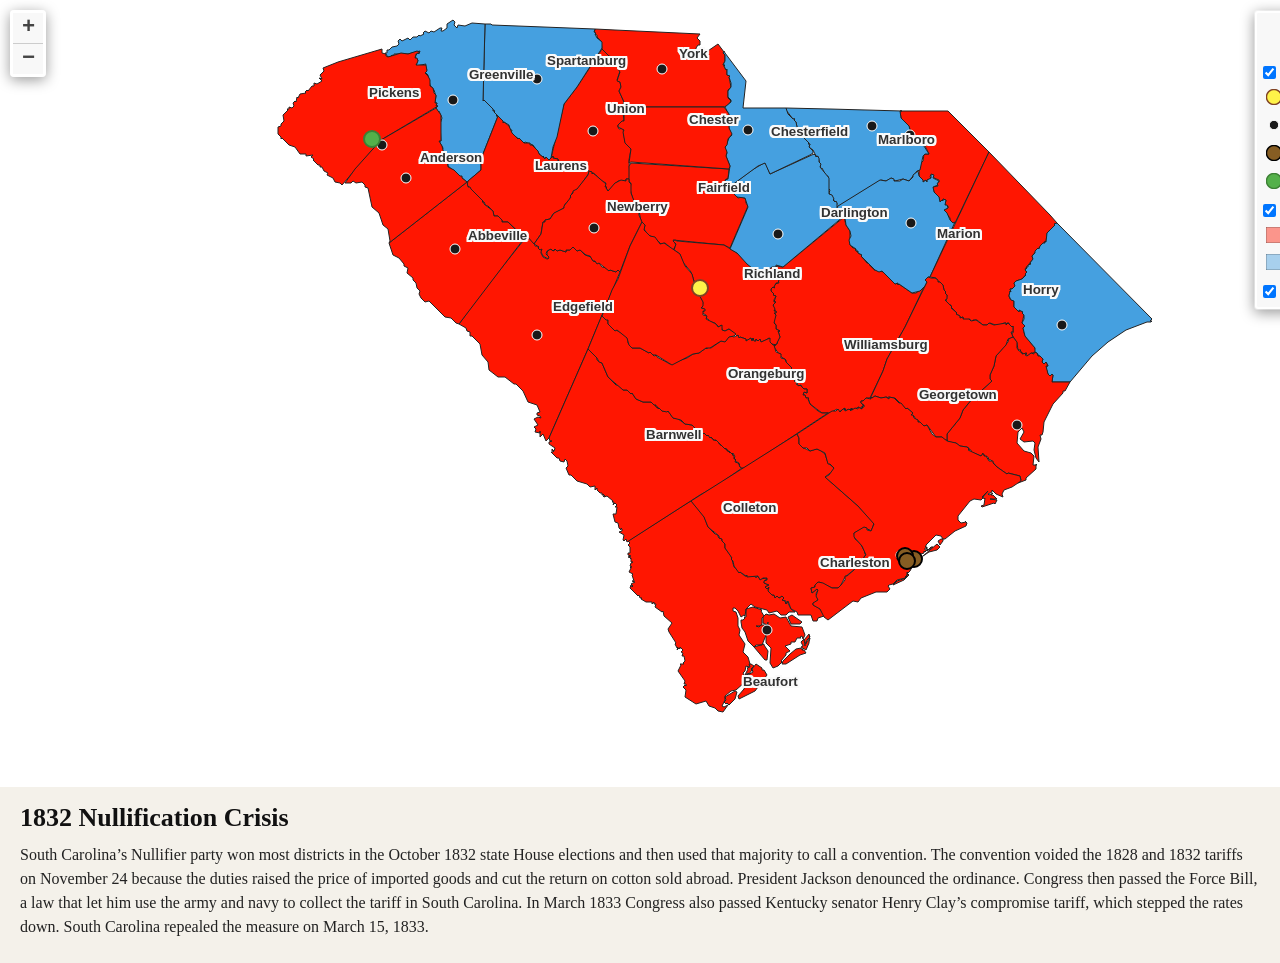
==== south-carolina/index.html @ b2290ae3 "Add files via upload" ====
<!doctype html>
<html lang="en">
    <head>
        <meta charset="utf-8">
        <meta http-equiv="X-UA-Compatible" content="IE=edge">
        <meta name="viewport" content="initial-scale=1,user-scalable=no,maximum-scale=1,width=device-width">
        <meta name="mobile-web-app-capable" content="yes">
        <meta name="apple-mobile-web-app-capable" content="yes">
        <link rel="stylesheet" href="css/leaflet.css">
        <link rel="stylesheet" href="css/L.Control.Layers.Tree.css">
        <link rel="stylesheet" href="css/qgis2web.css">
        <link rel="stylesheet" href="css/fontawesome-all.min.css">
        <link rel="stylesheet" href="css/leaflet.photon.css">
        <style>
        html, body {
            margin: 0;
            padding: 0;
            background: #f4f1ea;
            font-family: "Times New Roman", Times, serif;
        }
        #map {
            width: 1521px;
            height: 787px;
        }
        #below {
            width: 100%;
            box-sizing: border-box;
            padding: 16px 20px 24px;
            background: #f4f1ea;
        }
        #below h1 {
            margin: 0 0 10px 0;
            font-family: "Times New Roman", Times, serif;
            font-size: 26px;
            font-weight: bold;
            color: #111;
        }
        #below p {
            margin: 0;
            width: 100%;
            font-family: "Times New Roman", Times, serif;
            font-size: 16px;
            line-height: 1.5;
            color: #222;
        }
        </style>
        <title>1832 Nullification Crisis</title>
    </head>
    <body>
        <div id="map">
        </div>
        <div id="below">
            <h1>1832 Nullification Crisis</h1>
            <p>South Carolina’s Nullifier party won most districts in the October 1832 state House elections and then used that majority to call a convention. The convention voided the 1828 and 1832 tariffs on November 24 because the duties raised the price of imported goods and cut the return on cotton sold abroad. President Jackson denounced the ordinance. Congress then passed the Force Bill, a law that let him use the army and navy to collect the tariff in South Carolina. In March 1833 Congress also passed Kentucky senator Henry Clay’s compromise tariff, which stepped the rates down. South Carolina repealed the measure on March 15, 1833.</p>
        </div>
        <script src="js/qgis2web_expressions.js"></script>
        <script src="js/leaflet.js"></script>
        <script src="js/L.Control.Layers.Tree.min.js"></script>
        <script src="js/leaflet.rotatedMarker.js"></script>
        <script src="js/leaflet.pattern.js"></script>
        <script src="js/leaflet-hash.js"></script>
        <script src="js/Autolinker.min.js"></script>
        <script src="js/rbush.min.js"></script>
        <script src="js/labelgun.min.js"></script>
        <script src="js/labels.js"></script>
        <script src="js/leaflet.photon.js"></script>
        <script src="data/DistrictsLeadingFactionOct1832_1.js"></script>
        <script src="data/KEY_2.js"></script>
        <script>
        var map = L.map('map', {
            zoomControl:false, maxZoom:28, minZoom:1
        }).fitBounds([[32.27986494132092,-83.53175110962904],[34.74177065993602,-77.81736018606227]]);
        var hash = new L.Hash(map);
        map.attributionControl.setPrefix('<a href="https://github.com/qgis2web/qgis2web" target="_blank">qgis2web</a> &middot; <a href="https://leafletjs.com" title="A JS library for interactive maps">Leaflet</a> &middot; <a href="https://qgis.org">QGIS</a>');
        var autolinker = new Autolinker({truncate: {length: 30, location: 'smart'}});
        // remove popup's row if "visible-with-data"
        function removeEmptyRowsFromPopupContent(content, feature) {
         var tempDiv = document.createElement('div');
         tempDiv.innerHTML = content;
         var rows = tempDiv.querySelectorAll('tr');
         for (var i = 0; i < rows.length; i++) {
             var td = rows[i].querySelector('td.visible-with-data');
             var key = td ? td.id : '';
             if (td && td.classList.contains('visible-with-data') && feature.properties[key] == null) {
                 rows[i].parentNode.removeChild(rows[i]);
             }
         }
         return tempDiv.innerHTML;
        }
        // modify popup if contains media
        function addClassToPopupIfMedia(content, popup) {
            var tempDiv = document.createElement('div');
            tempDiv.innerHTML = content;
            var imgTd = tempDiv.querySelector('td img');
            if (imgTd) {
                var src = imgTd.getAttribute('src');
                if (/\.(jpg|jpeg|png|gif|bmp|webp|avif)$/i.test(src)) {
                    popup._contentNode.classList.add('media');
                    var img = popup._contentNode.querySelector('td img');
                    if (img) {
                        // If already loaded (cache), update immediately
                        if (img.complete && img.naturalHeight > 0) {
                            popup.update();
                        } else {
                            img.addEventListener('load', function() {
                                popup.update();
                            });
                            img.addEventListener('error', function() {
                                popup.update();
                            });
                        }
                    }
                } else if (/\.(mp3|wav|ogg|aac)$/i.test(src)) {
                    var audio = document.createElement('audio');
                    audio.controls = true;
                    audio.src = src;
                    imgTd.parentNode.replaceChild(audio, imgTd);
                    popup._contentNode.classList.add('media');
                    setTimeout(function() {
                        popup.setContent(tempDiv.innerHTML);
                        popup.update();
                    }, 10);
                } else if (/\.(mp4|webm|ogg|mov)$/i.test(src)) {
                    var video = document.createElement('video');
                    video.controls = true;
                    video.src = src;
                    video.style.width = "400px";
                    video.style.height = "300px";
                    video.style.maxHeight = "60vh";
                    video.style.maxWidth = "60vw";
                    imgTd.parentNode.replaceChild(video, imgTd);
                    popup._contentNode.classList.add('media');
                    // Aggiorna il popup quando il video carica i metadati
                    video.addEventListener('loadedmetadata', function() {
                        popup.update();
                    });
                    setTimeout(function() {
                        popup.setContent(tempDiv.innerHTML);
                        popup.update();
                    }, 10);
                } else {
                    popup._contentNode.classList.remove('media');
                }
            } else {
                popup._contentNode.classList.remove('media');
            }
        }
        var zoomControl = L.control.zoom({
            position: 'topleft'
        }).addTo(map);
        var bounds_group = new L.featureGroup([]);
        function setBounds() {
        }
        map.createPane('pane_ESRIShadedRelief_0');
        map.getPane('pane_ESRIShadedRelief_0').style.zIndex = 400;
        var layer_ESRIShadedRelief_0 = L.tileLayer('https://server.arcgisonline.com/ArcGIS/rest/services/World_Shaded_Relief/MapServer/tile/{z}/{y}/{x}', {
            pane: 'pane_ESRIShadedRelief_0',
            opacity: 1.0,
            attribution: '',
            minZoom: 1,
            maxZoom: 28,
            minNativeZoom: 0,
            maxNativeZoom: 20
        });
        layer_ESRIShadedRelief_0;
        map.addLayer(layer_ESRIShadedRelief_0);
        function pop_DistrictsLeadingFactionOct1832_1(feature, layer) {
            var popupContent = '<table>\
                </table>';
            var content = removeEmptyRowsFromPopupContent(popupContent, feature);
			layer.on('popupopen', function(e) {
				addClassToPopupIfMedia(content, e.popup);
			});
			layer.bindPopup(content, { maxHeight: 400 });
        }

        function style_DistrictsLeadingFactionOct1832_1_0(feature) {
            switch(String(feature.properties['stance'])) {
                case 'Nullifier':
                    return {
                pane: 'pane_DistrictsLeadingFactionOct1832_1',
                opacity: 1,
                color: 'rgba(35,35,35,1.0)',
                dashArray: '',
                lineCap: 'butt',
                lineJoin: 'miter',
                weight: 1.0, 
                fill: true,
                fillOpacity: 1,
                fillColor: 'rgba(255,22,1,1.0)',
                interactive: true,
            }
                    break;
                case 'Unionist':
                    return {
                pane: 'pane_DistrictsLeadingFactionOct1832_1',
                opacity: 1,
                color: 'rgba(35,35,35,1.0)',
                dashArray: '',
                lineCap: 'butt',
                lineJoin: 'miter',
                weight: 1.0, 
                fill: true,
                fillOpacity: 1,
                fillColor: 'rgba(69,160,224,1.0)',
                interactive: true,
            }
                    break;
            }
        }
        map.createPane('pane_DistrictsLeadingFactionOct1832_1');
        map.getPane('pane_DistrictsLeadingFactionOct1832_1').style.zIndex = 401;
        map.getPane('pane_DistrictsLeadingFactionOct1832_1').style['mix-blend-mode'] = 'normal';
        var layer_DistrictsLeadingFactionOct1832_1 = new L.geoJson(json_DistrictsLeadingFactionOct1832_1, {
            attribution: '',
            interactive: true,
            dataVar: 'json_DistrictsLeadingFactionOct1832_1',
            layerName: 'layer_DistrictsLeadingFactionOct1832_1',
            pane: 'pane_DistrictsLeadingFactionOct1832_1',
            onEachFeature: pop_DistrictsLeadingFactionOct1832_1,
            style: style_DistrictsLeadingFactionOct1832_1_0,
        });
        bounds_group.addLayer(layer_DistrictsLeadingFactionOct1832_1);
        map.addLayer(layer_DistrictsLeadingFactionOct1832_1);
        function pop_KEY_2(feature, layer) {
            var popupContent = '<table>\
                    <tr>\
                        <th scope="row">name</th>\
                        <td>' + (feature.properties['name'] !== null ? autolinker.link(String(feature.properties['name']).replace(/'/g, '\'').toLocaleString()) : '') + '</td>\
                    </tr>\
                </table>';
            var content = removeEmptyRowsFromPopupContent(popupContent, feature);
			layer.on('popupopen', function(e) {
				addClassToPopupIfMedia(content, e.popup);
			});
			layer.bindPopup(content, { maxHeight: 400 });
        }

        function style_KEY_2_0(feature) {
            switch(String(feature.properties['type'])) {
                case 'capital':
                    return {
                pane: 'pane_KEY_2',
                radius: 8.0,
                opacity: 1,
                color: 'rgba(128,67,36,1.0)',
                dashArray: '',
                lineCap: 'butt',
                lineJoin: 'miter',
                weight: 2.0,
                fill: true,
                fillOpacity: 1,
                fillColor: 'rgba(255,243,73,1.0)',
                interactive: true,
            }
                    break;
                case 'city':
                    return {
                pane: 'pane_KEY_2',
                radius: 5.0,
                opacity: 1,
                color: 'rgba(255,255,255,1.0)',
                dashArray: '',
                lineCap: 'butt',
                lineJoin: 'miter',
                weight: 1,
                fill: true,
                fillOpacity: 1,
                fillColor: 'rgba(25,25,25,1.0)',
                interactive: true,
            }
                    break;
                case 'fort':
                    return {
                pane: 'pane_KEY_2',
                radius: 8.0,
                opacity: 1,
                color: 'rgba(0,0,0,1.0)',
                dashArray: '',
                lineCap: 'butt',
                lineJoin: 'miter',
                weight: 2.0,
                fill: true,
                fillOpacity: 1,
                fillColor: 'rgba(134,93,35,1.0)',
                interactive: true,
            }
                    break;
                case 'plantation':
                    return {
                pane: 'pane_KEY_2',
                radius: 8.0,
                opacity: 1,
                color: 'rgba(61,128,53,1.0)',
                dashArray: '',
                lineCap: 'butt',
                lineJoin: 'miter',
                weight: 2.0,
                fill: true,
                fillOpacity: 1,
                fillColor: 'rgba(84,176,74,1.0)',
                interactive: true,
            }
                    break;
            }
        }
        map.createPane('pane_KEY_2');
        map.getPane('pane_KEY_2').style.zIndex = 402;
        map.getPane('pane_KEY_2').style['mix-blend-mode'] = 'normal';
        var layer_KEY_2 = new L.geoJson(json_KEY_2, {
            attribution: '',
            interactive: true,
            dataVar: 'json_KEY_2',
            layerName: 'layer_KEY_2',
            pane: 'pane_KEY_2',
            onEachFeature: pop_KEY_2,
            pointToLayer: function (feature, latlng) {
                var context = {
                    feature: feature,
                    variables: {}
                };
                return L.circleMarker(latlng, style_KEY_2_0(feature));
            },
        });
        bounds_group.addLayer(layer_KEY_2);
        map.addLayer(layer_KEY_2);
        var overlaysTree = [
            {label: 'KEY:<br /><table><tr><td style="text-align: center;"><img src="legend/KEY_2_capital0.png" /></td><td>capital</td></tr><tr><td style="text-align: center;"><img src="legend/KEY_2_city1.png" /></td><td>city</td></tr><tr><td style="text-align: center;"><img src="legend/KEY_2_fort2.png" /></td><td>fort</td></tr><tr><td style="text-align: center;"><img src="legend/KEY_2_plantation3.png" /></td><td>plantation</td></tr></table>', layer: layer_KEY_2},
            {label: 'District\'s Leading Faction (Oct. 1832):<br /><table><tr><td style="text-align: center;"><img src="legend/DistrictsLeadingFactionOct1832_1_Nullifier0.png" /></td><td>Nullifier</td></tr><tr><td style="text-align: center;"><img src="legend/DistrictsLeadingFactionOct1832_1_Unionist1.png" /></td><td>Unionist</td></tr></table>', layer: layer_DistrictsLeadingFactionOct1832_1},
            {label: "ESRI Shaded Relief", layer: layer_ESRIShadedRelief_0},]
        var lay = L.control.layers.tree(null, overlaysTree,{
            //namedToggle: true,
            //selectorBack: false,
            //closedSymbol: '&#8862; &#x1f5c0;',
            //openedSymbol: '&#8863; &#x1f5c1;',
            //collapseAll: 'Collapse all',
            //expandAll: 'Expand all',
            collapsed: false, 
        });
        lay.addTo(map);
		document.addEventListener("DOMContentLoaded", function() {
            // set new Layers List height which considers toggle icon
            function newLayersListHeight() {
                var layerScrollbarElement = document.querySelector('.leaflet-control-layers-scrollbar');
                if (layerScrollbarElement) {
                    var layersListElement = document.querySelector('.leaflet-control-layers-list');
                    var originalHeight = layersListElement.style.height 
                        || window.getComputedStyle(layersListElement).height;
                    var newHeight = parseFloat(originalHeight) - 50;
                    layersListElement.style.height = newHeight + 'px';
                }
            }
            var isLayersListExpanded = true;
            var controlLayersElement = document.querySelector('.leaflet-control-layers');
            var toggleLayerControl = document.querySelector('.leaflet-control-layers-toggle');
            // toggle Collapsed/Expanded and apply new Layers List height
            toggleLayerControl.addEventListener('click', function() {
                if (isLayersListExpanded) {
                    controlLayersElement.classList.remove('leaflet-control-layers-expanded');
                } else {
                    controlLayersElement.classList.add('leaflet-control-layers-expanded');
                }
                isLayersListExpanded = !isLayersListExpanded;
                newLayersListHeight()
            });	
			// apply new Layers List height if toggle layerstree
			if (controlLayersElement) {
				controlLayersElement.addEventListener('click', function(event) {
					var toggleLayerHeaderPointer = event.target.closest('.leaflet-layerstree-header-pointer span');
					if (toggleLayerHeaderPointer) {
						newLayersListHeight();
					}
				});
			}
            // Collapsed/Expanded at Start to apply new height
            setTimeout(function() {
                toggleLayerControl.click();
            }, 10);
            setTimeout(function() {
                toggleLayerControl.click();
            }, 10);
            // Collapsed touch/small screen
            var isSmallScreen = window.innerWidth < 650;
            if (isSmallScreen) {
                setTimeout(function() {
                    controlLayersElement.classList.remove('leaflet-control-layers-expanded');
                    isLayersListExpanded = !isLayersListExpanded;
                }, 500);
            }  
        });       
        setBounds();
        var i = 0;
        layer_DistrictsLeadingFactionOct1832_1.eachLayer(function(layer) {
            var context = {
                feature: layer.feature,
                variables: {}
            };
            layer.bindTooltip((layer.feature.properties['NAME'] !== null?String('<div style="color: #323232; font-size: 10pt; font-weight: bold; font-family: \'Liberation Sans\', sans-serif;">' + layer.feature.properties['NAME']) + '</div>':''), {permanent: true, offset: [-0, -16], className: 'css_DistrictsLeadingFactionOct1832_1'});
            labels.push(layer);
            totalMarkers += 1;
              layer.added = true;
              addLabel(layer, i);
              i++;
        });
        resetLabels([layer_DistrictsLeadingFactionOct1832_1]);
        map.on("zoomend", function(){
            resetLabels([layer_DistrictsLeadingFactionOct1832_1]);
        });
        map.on("layeradd", function(){
            resetLabels([layer_DistrictsLeadingFactionOct1832_1]);
        });
        map.on("layerremove", function(){
            resetLabels([layer_DistrictsLeadingFactionOct1832_1]);
        });
        </script>
    </body>
</html>
---- south-carolina/css/leaflet.css ----
/* required styles */

.leaflet-pane,
.leaflet-tile,
.leaflet-marker-icon,
.leaflet-marker-shadow,
.leaflet-tile-container,
.leaflet-pane > svg,
.leaflet-pane > canvas,
.leaflet-zoom-box,
.leaflet-image-layer,
.leaflet-layer {
	position: absolute;
	left: 0;
	top: 0;
	}
.leaflet-container {
	overflow: hidden;
	}
.leaflet-tile,
.leaflet-marker-icon,
.leaflet-marker-shadow {
	-webkit-user-select: none;
	   -moz-user-select: none;
	        user-select: none;
	  -webkit-user-drag: none;
	}
/* Prevents IE11 from highlighting tiles in blue */
.leaflet-tile::selection {
	background: transparent;
}
/* Safari renders non-retina tile on retina better with this, but Chrome is worse */
.leaflet-safari .leaflet-tile {
	image-rendering: -webkit-optimize-contrast;
	}
/* hack that prevents hw layers "stretching" when loading new tiles */
.leaflet-safari .leaflet-tile-container {
	width: 1600px;
	height: 1600px;
	-webkit-transform-origin: 0 0;
	}
.leaflet-marker-icon,
.leaflet-marker-shadow {
	display: block;
	}
/* .leaflet-container svg: reset svg max-width decleration shipped in Joomla! (joomla.org) 3.x */
/* .leaflet-container img: map is broken in FF if you have max-width: 100% on tiles */
.leaflet-container .leaflet-overlay-pane svg {
	max-width: none !important;
	max-height: none !important;
	}
.leaflet-container .leaflet-marker-pane img,
.leaflet-container .leaflet-shadow-pane img,
.leaflet-container .leaflet-tile-pane img,
.leaflet-container img.leaflet-image-layer,
.leaflet-container .leaflet-tile {
	max-width: none !important;
	max-height: none !important;
	width: auto;
	padding: 0;
	}

.leaflet-container img.leaflet-tile {
	/* See: https://bugs.chromium.org/p/chromium/issues/detail?id=600120 */
	mix-blend-mode: plus-lighter;
}

.leaflet-container.leaflet-touch-zoom {
	-ms-touch-action: pan-x pan-y;
	touch-action: pan-x pan-y;
	}
.leaflet-container.leaflet-touch-drag {
	-ms-touch-action: pinch-zoom;
	/* Fallback for FF which doesn't support pinch-zoom */
	touch-action: none;
	touch-action: pinch-zoom;
}
.leaflet-container.leaflet-touch-drag.leaflet-touch-zoom {
	-ms-touch-action: none;
	touch-action: none;
}
.leaflet-container {
	-webkit-tap-highlight-color: transparent;
}
.leaflet-container a {
	-webkit-tap-highlight-color: rgba(51, 181, 229, 0.4);
}
.leaflet-tile {
	filter: inherit;
	visibility: hidden;
	}
.leaflet-tile-loaded {
	visibility: inherit;
	}
.leaflet-zoom-box {
	width: 0;
	height: 0;
	-moz-box-sizing: border-box;
	     box-sizing: border-box;
	z-index: 800;
	}
/* workaround for https://bugzilla.mozilla.org/show_bug.cgi?id=888319 */
.leaflet-overlay-pane svg {
	-moz-user-select: none;
	}

.leaflet-pane         { z-index: 400; }

.leaflet-tile-pane    { z-index: 200; }
.leaflet-overlay-pane { z-index: 400; }
.leaflet-shadow-pane  { z-index: 500; }
.leaflet-marker-pane  { z-index: 600; }
.leaflet-tooltip-pane   { z-index: 650; }
.leaflet-popup-pane   { z-index: 700; }

.leaflet-map-pane canvas { z-index: 100; }
.leaflet-map-pane svg    { z-index: 200; }

.leaflet-vml-shape {
	width: 1px;
	height: 1px;
	}
.lvml {
	behavior: url(#default#VML);
	display: inline-block;
	position: absolute;
	}


/* control positioning */

.leaflet-control {
	position: relative;
	z-index: 800;
	pointer-events: visiblePainted; /* IE 9-10 doesn't have auto */
	pointer-events: auto;
	}
.leaflet-top,
.leaflet-bottom {
	position: absolute;
	z-index: 1000;
	pointer-events: none;
	}
.leaflet-top {
	top: 0;
	}
.leaflet-right {
	right: 0;
	}
.leaflet-bottom {
	bottom: 0;
	}
.leaflet-left {
	left: 0;
	}
.leaflet-control {
	float: left;
	clear: both;
	}
.leaflet-right .leaflet-control {
	float: right;
	}
.leaflet-top .leaflet-control {
	margin-top: 10px;
	}
.leaflet-bottom .leaflet-control {
	margin-bottom: 10px;
	}
.leaflet-left .leaflet-control {
	margin-left: 10px;
	}
.leaflet-right .leaflet-control {
	margin-right: 10px;
	}


/* zoom and fade animations */

.leaflet-fade-anim .leaflet-popup {
	opacity: 0;
	-webkit-transition: opacity 0.2s linear;
	   -moz-transition: opacity 0.2s linear;
	        transition: opacity 0.2s linear;
	}
.leaflet-fade-anim .leaflet-map-pane .leaflet-popup {
	opacity: 1;
	}
.leaflet-zoom-animated {
	-webkit-transform-origin: 0 0;
	    -ms-transform-origin: 0 0;
	        transform-origin: 0 0;
	}
svg.leaflet-zoom-animated {
	will-change: transform;
}

.leaflet-zoom-anim .leaflet-zoom-animated {
	-webkit-transition: -webkit-transform 0.25s cubic-bezier(0,0,0.25,1);
	   -moz-transition:    -moz-transform 0.25s cubic-bezier(0,0,0.25,1);
	        transition:         transform 0.25s cubic-bezier(0,0,0.25,1);
	}
.leaflet-zoom-anim .leaflet-tile,
.leaflet-pan-anim .leaflet-tile {
	-webkit-transition: none;
	   -moz-transition: none;
	        transition: none;
	}

.leaflet-zoom-anim .leaflet-zoom-hide {
	visibility: hidden;
	}


/* cursors */

.leaflet-interactive {
	cursor: pointer;
	}
.leaflet-grab {
	cursor: -webkit-grab;
	cursor:    -moz-grab;
	cursor:         grab;
	}
.leaflet-crosshair,
.leaflet-crosshair .leaflet-interactive {
	cursor: crosshair;
	}
.leaflet-popup-pane,
.leaflet-control {
	cursor: auto;
	}
.leaflet-dragging .leaflet-grab,
.leaflet-dragging .leaflet-grab .leaflet-interactive,
.leaflet-dragging .leaflet-marker-draggable {
	cursor: move;
	cursor: -webkit-grabbing;
	cursor:    -moz-grabbing;
	cursor:         grabbing;
	}

/* marker & overlays interactivity */
.leaflet-marker-icon,
.leaflet-marker-shadow,
.leaflet-image-layer,
.leaflet-pane > svg path,
.leaflet-tile-container {
	pointer-events: none;
	}

.leaflet-marker-icon.leaflet-interactive,
.leaflet-image-layer.leaflet-interactive,
.leaflet-pane > svg path.leaflet-interactive,
svg.leaflet-image-layer.leaflet-interactive path {
	pointer-events: visiblePainted; /* IE 9-10 doesn't have auto */
	pointer-events: auto;
	}

/* visual tweaks */

.leaflet-container {
	background: #ddd;
	outline-offset: 1px;
	}
.leaflet-container a {
	color: #0078A8;
	}
.leaflet-zoom-box {
	border: 2px dotted #38f;
	background: rgba(255,255,255,0.5);
	}


/* general typography */
.leaflet-container {
	font-family: "Helvetica Neue", Arial, Helvetica, sans-serif;
	font-size: 12px;
	font-size: 0.75rem;
	line-height: 1.5;
	}


/* general toolbar styles */

.leaflet-bar {
	box-shadow: 0 1px 5px rgba(0,0,0,0.65);
	border-radius: 4px;
	}
.leaflet-bar a {
	background-color: #fff;
	border-bottom: 1px solid #ccc;
	width: 26px;
	height: 26px;
	line-height: 26px;
	display: block;
	text-align: center;
	text-decoration: none;
	color: black;
	}
.leaflet-bar a,
.leaflet-control-layers-toggle {
	background-position: 50% 50%;
	background-repeat: no-repeat;
	display: block;
	}
.leaflet-bar a:hover,
.leaflet-bar a:focus {
	background-color: #f4f4f4;
	}
.leaflet-bar a:first-child {
	border-top-left-radius: 4px;
	border-top-right-radius: 4px;
	}
.leaflet-bar a:last-child {
	border-bottom-left-radius: 4px;
	border-bottom-right-radius: 4px;
	border-bottom: none;
	}
.leaflet-bar a.leaflet-disabled {
	cursor: default;
	background-color: #f4f4f4;
	color: #bbb;
	}

.leaflet-touch .leaflet-bar a {
	width: 30px;
	height: 30px;
	line-height: 30px;
	}
.leaflet-touch .leaflet-bar a:first-child {
	border-top-left-radius: 2px;
	border-top-right-radius: 2px;
	}
.leaflet-touch .leaflet-bar a:last-child {
	border-bottom-left-radius: 2px;
	border-bottom-right-radius: 2px;
	}

/* zoom control */

.leaflet-control-zoom-in,
.leaflet-control-zoom-out {
	font: bold 18px 'Lucida Console', Monaco, monospace;
	text-indent: 1px;
	}

.leaflet-touch .leaflet-control-zoom-in, .leaflet-touch .leaflet-control-zoom-out  {
	font-size: 22px;
	}


/* layers control */

.leaflet-control-layers {
	box-shadow: 0 1px 5px rgba(0,0,0,0.4);
	background: #fff;
	border-radius: 5px;
	}
.leaflet-control-layers-toggle {
	background-image: url(images/layers.png);
	width: 36px;
	height: 36px;
	}
.leaflet-retina .leaflet-control-layers-toggle {
	background-image: url(images/layers-2x.png);
	background-size: 26px 26px;
	}
.leaflet-touch .leaflet-control-layers-toggle {
	width: 44px;
	height: 44px;
	}
.leaflet-control-layers .leaflet-control-layers-list,
.leaflet-control-layers-expanded .leaflet-control-layers-toggle {
	display: none;
	}
.leaflet-control-layers-expanded .leaflet-control-layers-list {
	display: block;
	position: relative;
	}
.leaflet-control-layers-expanded {
	padding: 6px 10px 6px 6px;
	color: #333;
	background: #fff;
	}
.leaflet-control-layers-scrollbar {
	overflow-y: scroll;
	overflow-x: hidden;
	padding-right: 5px;
	}
.leaflet-control-layers-selector {
	margin-top: 2px;
	position: relative;
	top: 1px;
	}
.leaflet-control-layers label {
	display: block;
	font-size: 13px;
	font-size: 1.08333em;
	}
.leaflet-control-layers-separator {
	height: 0;
	border-top: 1px solid #ddd;
	margin: 5px -10px 5px -6px;
	}

/* Default icon URLs */
.leaflet-default-icon-path { /* used only in path-guessing heuristic, see L.Icon.Default */
	background-image: url(images/marker-icon.png);
	}


/* attribution and scale controls */

.leaflet-container .leaflet-control-attribution {
	background: #fff;
	background: rgba(255, 255, 255, 0.8);
	margin: 0;
	}
.leaflet-control-attribution,
.leaflet-control-scale-line {
	padding: 0 5px;
	color: #333;
	line-height: 1.4;
	}
.leaflet-control-attribution a {
	text-decoration: none;
	}
.leaflet-control-attribution a:hover,
.leaflet-control-attribution a:focus {
	text-decoration: underline;
	}
.leaflet-attribution-flag {
	display: inline !important;
	vertical-align: baseline !important;
	width: 1em;
	height: 0.6669em;
	}
.leaflet-left .leaflet-control-scale {
	margin-left: 5px;
	}
.leaflet-bottom .leaflet-control-scale {
	margin-bottom: 5px;
	}
.leaflet-control-scale-line {
	border: 2px solid #777;
	border-top: none;
	line-height: 1.1;
	padding: 2px 5px 1px;
	white-space: nowrap;
	-moz-box-sizing: border-box;
	     box-sizing: border-box;
	background: rgba(255, 255, 255, 0.8);
	text-shadow: 1px 1px #fff;
	}
.leaflet-control-scale-line:not(:first-child) {
	border-top: 2px solid #777;
	border-bottom: none;
	margin-top: -2px;
	}
.leaflet-control-scale-line:not(:first-child):not(:last-child) {
	border-bottom: 2px solid #777;
	}

.leaflet-touch .leaflet-control-attribution,
.leaflet-touch .leaflet-control-layers,
.leaflet-touch .leaflet-bar {
	box-shadow: none;
	}
.leaflet-touch .leaflet-control-layers,
.leaflet-touch .leaflet-bar {
	border: 2px solid rgba(0,0,0,0.2);
	background-clip: padding-box;
	}


/* popup */

.leaflet-popup {
	position: absolute;
	text-align: center;
	margin-bottom: 20px;
	}
.leaflet-popup-content-wrapper {
	padding: 1px;
	text-align: left;
	border-radius: 12px;
	}
.leaflet-popup-content {
	margin: 13px 24px 13px 20px;
	line-height: 1.3;
	font-size: 13px;
	font-size: 1.08333em;
	min-height: 1px;
	}
.leaflet-popup-content p {
	margin: 17px 0;
	margin: 1.3em 0;
	}
.leaflet-popup-tip-container {
	width: 40px;
	height: 20px;
	position: absolute;
	left: 50%;
	margin-top: -1px;
	margin-left: -20px;
	overflow: hidden;
	pointer-events: none;
	}
.leaflet-popup-tip {
	width: 17px;
	height: 17px;
	padding: 1px;

	margin: -10px auto 0;
	pointer-events: auto;

	-webkit-transform: rotate(45deg);
	   -moz-transform: rotate(45deg);
	    -ms-transform: rotate(45deg);
	        transform: rotate(45deg);
	}
.leaflet-popup-content-wrapper,
.leaflet-popup-tip {
	background: white;
	color: #333;
	box-shadow: 0 3px 14px rgba(0,0,0,0.4);
	}
.leaflet-container a.leaflet-popup-close-button {
	position: absolute;
	top: 0;
	right: 0;
	border: none;
	text-align: center;
	width: 24px;
	height: 24px;
	font: 16px/24px Tahoma, Verdana, sans-serif;
	color: #757575;
	text-decoration: none;
	background: transparent;
	}
.leaflet-container a.leaflet-popup-close-button:hover,
.leaflet-container a.leaflet-popup-close-button:focus {
	color: #585858;
	}
.leaflet-popup-scrolled {
	overflow: auto;
	}

.leaflet-oldie .leaflet-popup-content-wrapper {
	-ms-zoom: 1;
	}
.leaflet-oldie .leaflet-popup-tip {
	width: 24px;
	margin: 0 auto;

	-ms-filter: "progid:DXImageTransform.Microsoft.Matrix(M11=0.70710678, M12=0.70710678, M21=-0.70710678, M22=0.70710678)";
	filter: progid:DXImageTransform.Microsoft.Matrix(M11=0.70710678, M12=0.70710678, M21=-0.70710678, M22=0.70710678);
	}

.leaflet-oldie .leaflet-control-zoom,
.leaflet-oldie .leaflet-control-layers,
.leaflet-oldie .leaflet-popup-content-wrapper,
.leaflet-oldie .leaflet-popup-tip {
	border: 1px solid #999;
	}


/* div icon */

.leaflet-div-icon {
	background: #fff;
	border: 1px solid #666;
	}


/* Tooltip */
/* Base styles for the element that has a tooltip */
.leaflet-tooltip {
	position: absolute;
	padding: 6px;
	background-color: #fff;
	border: 1px solid #fff;
	border-radius: 3px;
	color: #222;
	white-space: nowrap;
	-webkit-user-select: none;
	-moz-user-select: none;
	-ms-user-select: none;
	user-select: none;
	pointer-events: none;
	box-shadow: 0 1px 3px rgba(0,0,0,0.4);
	}
.leaflet-tooltip.leaflet-interactive {
	cursor: pointer;
	pointer-events: auto;
	}
.leaflet-tooltip-top:before,
.leaflet-tooltip-bottom:before,
.leaflet-tooltip-left:before,
.leaflet-tooltip-right:before {
	position: absolute;
	pointer-events: none;
	border: 6px solid transparent;
	background: transparent;
	content: "";
	}

/* Directions */

.leaflet-tooltip-bottom {
	margin-top: 6px;
}
.leaflet-tooltip-top {
	margin-top: -6px;
}
.leaflet-tooltip-bottom:before,
.leaflet-tooltip-top:before {
	left: 50%;
	margin-left: -6px;
	}
.leaflet-tooltip-top:before {
	bottom: 0;
	margin-bottom: -12px;
	border-top-color: #fff;
	}
.leaflet-tooltip-bottom:before {
	top: 0;
	margin-top: -12px;
	margin-left: -6px;
	border-bottom-color: #fff;
	}
.leaflet-tooltip-left {
	margin-left: -6px;
}
.leaflet-tooltip-right {
	margin-left: 6px;
}
.leaflet-tooltip-left:before,
.leaflet-tooltip-right:before {
	top: 50%;
	margin-top: -6px;
	}
.leaflet-tooltip-left:before {
	right: 0;
	margin-right: -12px;
	border-left-color: #fff;
	}
.leaflet-tooltip-right:before {
	left: 0;
	margin-left: -12px;
	border-right-color: #fff;
	}

/* Printing */

@media print {
	/* Prevent printers from removing background-images of controls. */
	.leaflet-control {
		-webkit-print-color-adjust: exact;
		print-color-adjust: exact;
		}
	}
---- south-carolina/css/L.Control.Layers.Tree.css ----
.leaflet-control-layers-toggle.leaflet-layerstree-named-toggle {
    margin: 2px 5px;
    width: auto;
    height: auto;
    background-image: none;
}

.leaflet-control-layers-list{
	font: 13px / 1.7 "Helvetica Neue", Arial, Helvetica, sans-serif;
}

.leaflet-layerstree-node {
}

.leaflet-layerstree-header input{
    margin-left: 0px;
}


.leaflet-layerstree-header {
}

.leaflet-layerstree-header-pointer {
    cursor: pointer;
}

.leaflet-layerstree-header label {
    display: inline-block;
    cursor: pointer;
}

.leaflet-layerstree-header-label {
}

.leaflet-layerstree-header-name {
	padding-left: 2px;
}

.leaflet-layerstree-header-space {
}

.leaflet-layerstree-children {
    padding-left: 20px;
}

.leaflet-layerstree-children-nopad {
    padding-left: 0px;
}

.leaflet-layerstree-closed {
}

.leaflet-layerstree-opened {
}

.leaflet-layerstree-hide {
    display: none;
}

.leaflet-layerstree-nevershow {
    display: none;
}

.leaflet-layerstree-expand-collapse {
    cursor: pointer;
}
---- south-carolina/css/qgis2web.css ----
#map {
            background-color: #ffffff
        }
        html, body, #map {
			overflow: hidden;
        }
        .col9{
			height: 100%!important;
		}
		.col3{
			height: 100%;
			overflow: auto;
		}
        .info {
            padding: 6px 8px;
            font: 14px/16px Arial, Helvetica, sans-serif;
            background-color:#f8f8f8 !important;
            color: #444444 !important;
            box-shadow: 0 0 15px rgba(0,0,0,0.2);
            border-radius: 5px;
        }
        .info h2 {
            margin: 0 0 5px;
        }
        .leaflet-container {
            background: #fff;
            padding-right: 10px;
        }
        .leaflet-popup-scrolled {
            border-bottom: unset!important;
            border-top: unset!important;
        }
        .leaflet-popup-content{
            max-height: 70vh;
            max-width: 70vw;
        }
        .leaflet-popup-content.media{
            width: auto!important;
            height: auto!important;
            overflow: auto;
        }
        .leaflet-popup-content th {
            text-align: left;
            vertical-align: top;
            min-width: 75px;
        }
        .leaflet-popup-content td {
            min-width: 75px;
        }
        .leaflet-popup-content td img {
            max-height: 60vh;
            max-width: 60vw;
        }

        .leaflet-tooltip {
            background: none;
            box-shadow: none;
            border: none;
        }
        .leaflet-tooltip-left:before, .leaflet-tooltip-right:before {
            border: 0px;
        }
        .fa, .leaflet-container, a {
            color: #444444 !important;
        }
        .leaflet-control-zoom-in, .leaflet-control-zoom-out,
        .leaflet-control-locate a,
        .leaflet-touch .leaflet-control-geocoder-icon,
        .leaflet-control-search .search-button,
         .leaflet-control-measure {
            background-color: #f8f8f8 !important;
            border-radius: 0px !important;
            color: #444444 !important;
        }
        .abstract {
            font: bold 18px 'Lucida Console', Monaco, monospace;
            text-indent: 1px;
            background-color: #f8f8f8 !important;
            width: 30px !important;
            color: #444444 !important;
            height: 30px !important;
            text-align: center !important;
            line-height: 30px !important;
        }
        .abstractUncollapsed {
            padding: 6px 8px;
            font: 12px/1.5 "Helvetica Neue", Arial, Helvetica, sans-serif;
            background-color:#f8f8f8 !important;
            color: #444444 !important;
            box-shadow: 0 0 15px rgba(0,0,0,0.2);
            border-radius: 5px;
            max-width: 40%;
        }
        .leaflet-control {
            box-shadow: 0 3px 14px rgba(0, 0, 0, 0.4)!important;
            border-radius: 4px;
        }
        .leaflet-touch .leaflet-control-layers,
        .leaflet-touch .leaflet-bar,
        .leaflet-control-search,
        .leaflet-control-measure {
            border: 3px solid rgba(255,255,255,.4) !important;
        }
        .leaflet-control-attribution a {
            color: #0078A8 !important;
        }
        .leaflet-control-scale-line {
            border: 2px solid #f8f8f8 !important;
            border-top: none !important;
            color: black !important;
        }
        .leaflet-control-search .search-button {
            width: 30px !important;
            height: 30px !important;
            font-size: 13px !important;
            text-align: center !important;
            cursor: pointer;
        }
        .search-button.fa.fa-binoculars{
            display: flex;
            justify-content: center;
            align-items: center;
        }
        .leaflet-control-measure .leaflet-control {
            width: 30px !important;
            height: 30px !important;
        }
        .leaflet-container .leaflet-control-search{
            background: none !important;
        }
        .leaflet-control-search .search-input {
            margin: 0px 0px 0px 0px !important;
            height: 30px !important;
        }
        .leaflet-control-measure {
            background: none!important;
            border-radius: 4px !important;
        }
        .leaflet-control-measure .leaflet-control-measure-interaction {
            background-color: #f8f8f8 !important;
        }
        .leaflet-touch .leaflet-control-measure
        .leaflet-control-measure-toggle,
        .leaflet-touch .leaflet-control-measure
        .leaflet-control-measure-toggle:hover {
            width: 30px !important;
            height: 30px !important;
            border-radius: 0px !important;
            background-color: #f8f8f8 !important;
            color: #444444 !important;
            font-size: 13px;
            line-height: 30px;
            text-align: center;
            text-indent: 0%;
        }
        .leaflet-control-layers {
			padding: 2px;
			display: flex;
			flex-direction: column;
			align-items: flex-end;
            background-color: #f8f8f8 !important;
            color: #444444 !important;

		}
        .leaflet-control-layers-expanded {
			padding-left: 6px;
		}	
        .leaflet-control-layers-expanded .leaflet-control-layers-toggle {
            display: block;
            background-image: none;
			text-decoration: none;
            margin-bottom: 3px;
        }
        .leaflet-control-layers-expanded .leaflet-control-layers-toggle::after {
            content: '»';
            font-size: x-large;
            color: #444444 !important;
            display: flex;
            align-items: center;
            justify-content: center;
            width: 100%;
            height: 100%;
            text-align: center;
        }
        .leaflet-overlay-pane {
            z-index: 550;
        }
        .leaflet-popup-pane {
            z-index: 700;
        }
        #gcd-button-control {
            display: flex;
            justify-content: center;
            align-items: center;
        }
        .leaflet-marker-icon{
            white-space: nowrap;
        }
        
        .css_DistrictsLeadingFactionOct1832_1 {
            pointer-events: none!important;
            text-shadow: -2px -2px 0 #fafafa,
                -2px -1px 0 #fafafa,
                -2px 0px 0 #fafafa,
                -2px 1px 0 #fafafa,
                -2px 2px 0 #fafafa,
                -1px -2px 0 #fafafa,
                -1px -1px 0 #fafafa,
                -1px 0px 0 #fafafa,
                -1px 1px 0 #fafafa,
                -1px 2px 0 #fafafa,
                0px -2px 0 #fafafa,
                0px -1px 0 #fafafa,
                0px 1px 0 #fafafa,
                0px 2px 0 #fafafa,
                1px -2px 0 #fafafa,
                1px -1px 0 #fafafa,
                1px 0px 0 #fafafa,
                1px 1px 0 #fafafa,
                1px 2px 0 #fafafa,
                2px -2px 0 #fafafa,
                2px -1px 0 #fafafa,
                2px 0px 0 #fafafa,
                2px 1px 0 #fafafa,
                2px 2px 0 #fafafa;
        }
---- south-carolina/css/leaflet.photon.css ----
ul.photon-autocomplete {
    position: absolute;
    background-color: white;
    max-width: fit-content;
    z-index: 1000;
    box-shadow: 0 4px 9px #999999;
    display: none;
    margin: 0; /* Remove margins */
    list-style-type: none; /* Remove bullets */
    padding: 0; /* Remove padding */
    font-family: Arial, sans-serif;
    height: 200px;
    overflow:hidden;
    overflow-y: scroll;
    scrollbar-width: none;
}
.photon-autocomplete li {
    min-height: 20px;
    line-height: 1em;
    padding: 5px 10px;
    overflow: hidden;
    /* white-space: nowrap; */
    word-wrap: break-word;
    overflow-wrap: break-word;
    word-break: break-word;
    font-size: 1em;
}
.photon-autocomplete li strong {
    display: block;
    
}
.photon-autocomplete li.on {
    background-color: #ff8c9d;
    cursor: pointer;
}
.photon-autocomplete li.photon-no-result {
    text-align: center;
    color: #666;
    font-size: 0.9em;
    line-height: 20px;
    width: fit-content;
    block-size: fit-content;
}
.photon-autocomplete .photon-feedback {
    display: block;
    text-align: right;
    font-size: 0.8em;
    padding: 3px;
    color: #999;
    border-top: 1px solid #eee;
}
.photon-input:focus {
    width: 400px;
    border-radius: 10px;
}
@media all and (max-width:500px){
    #map .photon-input:focus {
        width: 300px;
        border-radius: 10px;
    }
}
@media all and (max-width:400px){
    #map ul.photon-autocomplete {
        position: relative;
        background-color: white;
        max-width: 400;
        z-index: 1000;
        box-shadow: 0 4px 9px #999999;
        display: none;
        margin: 0; /* Remove margins */
        list-style-type: none; /* Remove bullets */
        padding: 0; /* Remove padding */
        font-family: Arial, sans-serif;
    }
    #map .photon-input:focus {
        width: 200px;
        border-radius: 10px;
    }
}
@media all and (max-width:280px){
    #map .photon-input:focus {
        width: 150px;
        border-radius: 10px;
    }
}
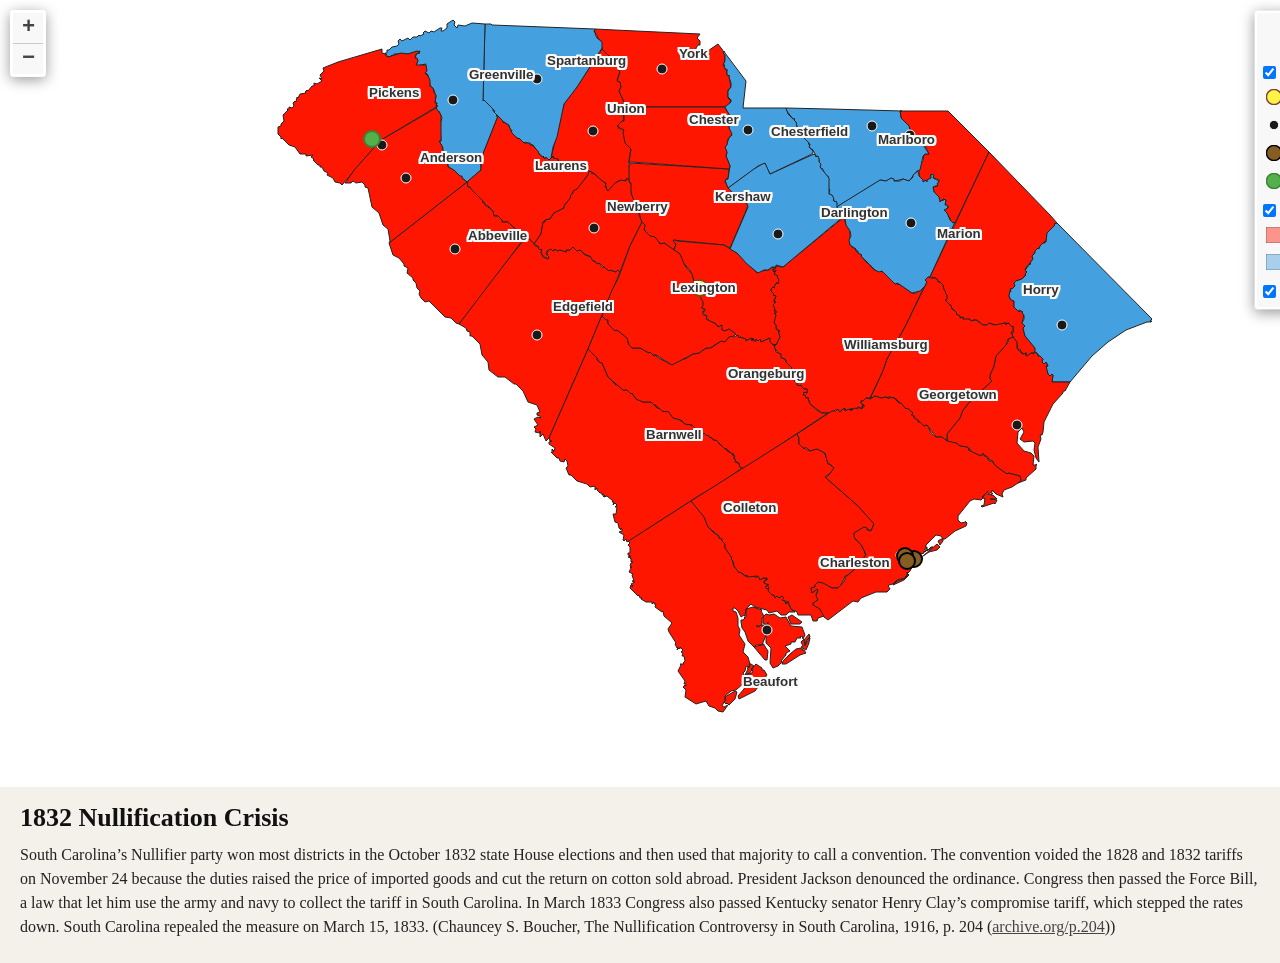
==== commit 70bd74c7: "Add files via upload" ====
--- a/south-carolina/index.html
+++ b/south-carolina/index.html
@@ -51,7 +51,7 @@
         </div>
         <div id="below">
             <h1>1832 Nullification Crisis</h1>
-            <p>South Carolina’s Nullifier party won most districts in the October 1832 state House elections and then used that majority to call a convention. The convention voided the 1828 and 1832 tariffs on November 24 because the duties raised the price of imported goods and cut the return on cotton sold abroad. President Jackson denounced the ordinance. Congress then passed the Force Bill, a law that let him use the army and navy to collect the tariff in South Carolina. In March 1833 Congress also passed Kentucky senator Henry Clay’s compromise tariff, which stepped the rates down. South Carolina repealed the measure on March 15, 1833.</p>
+            <p>South Carolina’s Nullifier party won most districts in the October 1832 state House elections and then used that majority to call a convention. The convention voided the 1828 and 1832 tariffs on November 24 because the duties raised the price of imported goods and cut the return on cotton sold abroad. President Jackson denounced the ordinance. Congress then passed the Force Bill, a law that let him use the army and navy to collect the tariff in South Carolina. In March 1833 Congress also passed Kentucky senator Henry Clay’s compromise tariff, which stepped the rates down. South Carolina repealed the measure on March 15, 1833. (Chauncey S. Boucher, The Nullification Controversy in South Carolina, 1916, p. 204 (<a href="https://archive.org/details/nullificationsc00boucrich/page/204" target="_blank" rel="noopener">archive.org/p.204</a>))</p>
         </div>
         <script src="js/qgis2web_expressions.js"></script>
         <script src="js/leaflet.js"></script>
